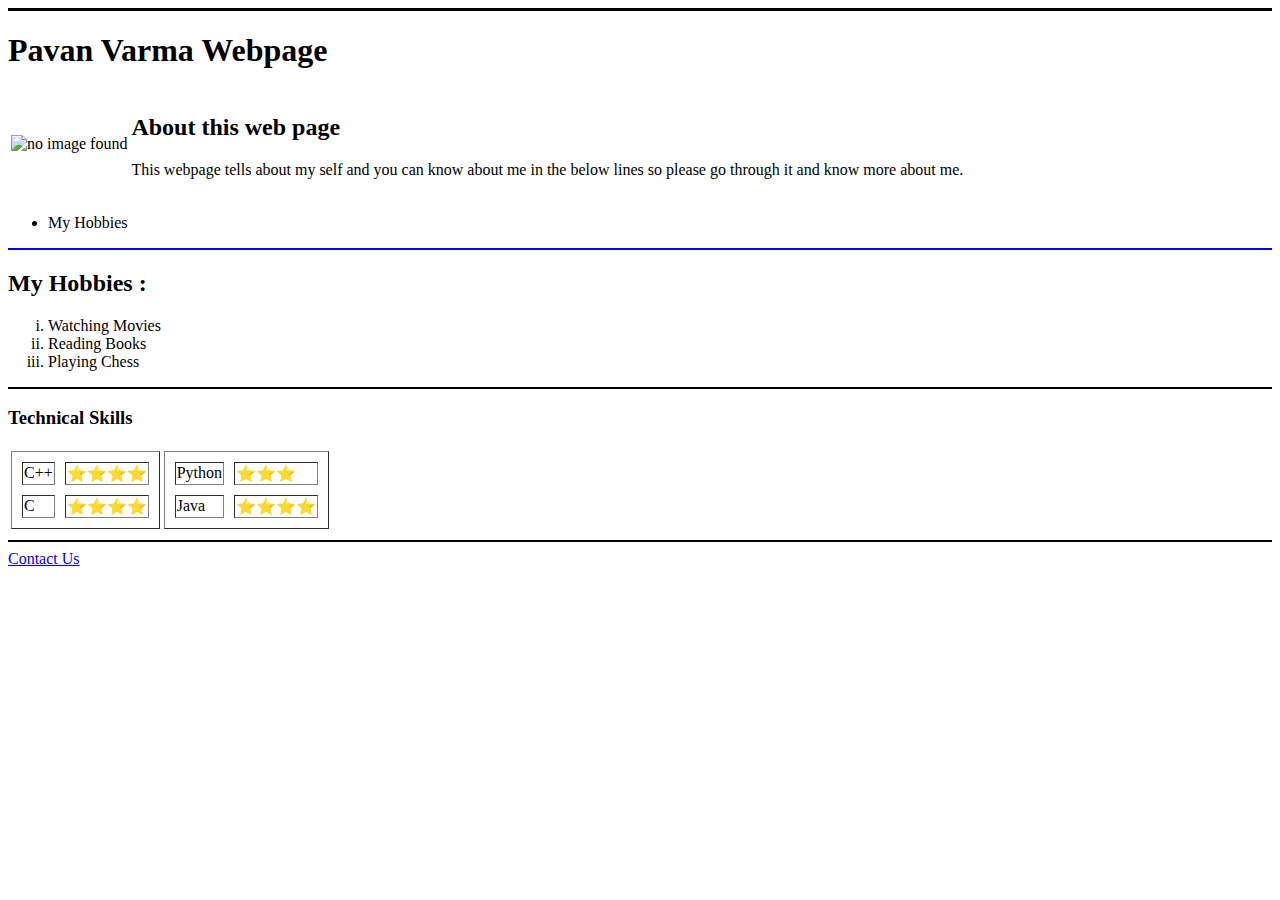
==== index.html @ 3bd9eb05 "Update index.html" ====
<!DOCTYPE html>
<html lang="en" dir="ltr">
  <head>
    <meta charset="utf-8">
    <title>My Webpage</title>
  </head>
  <body>
    <hr size="3" color="black">
    <h1>Pavan Varma Webpage</h1>
    <table>
      <tr>
        <td>
          <img src="/images/redcirclebackground.png" alt="no image found" height="100" width="100">
        </td>
        <td>
          <h2>About this web page</h2>
          <p>This webpage tells about my self and you can know about me in the below
          lines so please go through it and know more about me.</p>
        </td>
      </tr>
    </table>

    <ul>
      <li>My Hobbies</li>
    </ul>
    <hr color="blue">

    <h2>My Hobbies :</h2>
    <ol type="i">
      <li>Watching Movies</li>
      <li>Reading Books</li>
      <li>Playing Chess</li>
    </ol>

    <hr color="black">

    <h3>Technical Skills</h3>

    <table>
      <tr>
        <td>
          <table border="1" cellspacing ="10">
            <tr>
              <td>C++</td>
              <td>⭐⭐⭐⭐</td>
            </tr>
            <tr>
              <td>C</td>
              <td>⭐⭐⭐⭐</td>
            </tr>
          </table>
        </td>

        <td>
          <table border="1" cellspacing ="10">
            <tr>
              <td>Python</td>
              <td>⭐⭐⭐</td>
            </tr>
            <tr>
              <td>Java</td>
              <td>⭐⭐⭐⭐</td>
            </tr>
          </table>
        </td>
      </tr>
    </table>
    <hr height="1" color="black">
    <a href="contacts.html">Contact Us</a>

  </body>
</html>
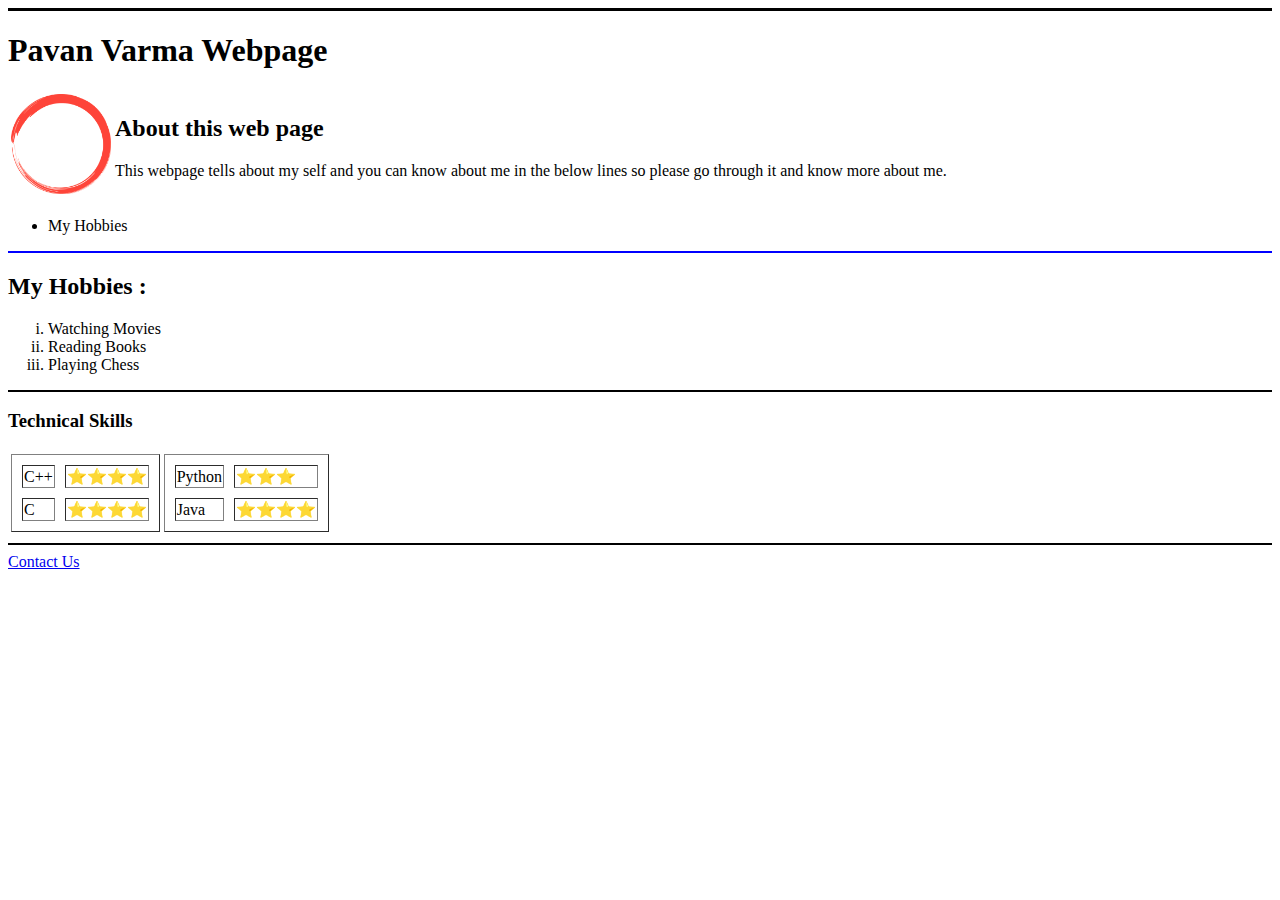
==== commit d4615141: "Update index.html" ====
--- a/index.html
+++ b/index.html
@@ -10,7 +10,7 @@
     <table>
       <tr>
         <td>
-          <img src="/images/redcirclebackground.png" alt="no image found" height="100" width="100">
+          <img src="images/redcirclebackground.png" alt="no image found" height="100" width="100">
         </td>
         <td>
           <h2>About this web page</h2>
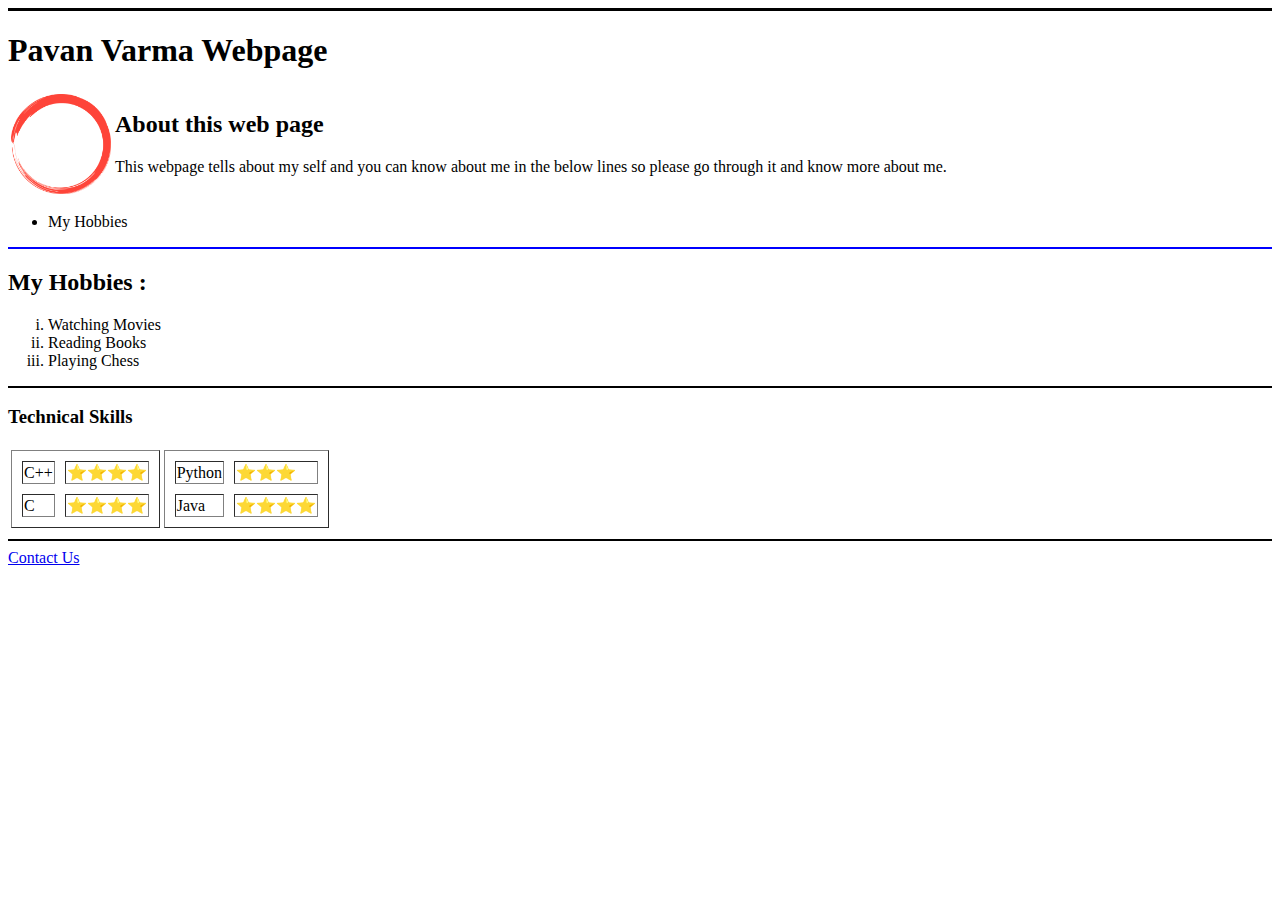
==== commit bac7208a: "Update index.html" ====
--- a/index.html
+++ b/index.html
@@ -1,4 +1,3 @@
-<!DOCTYPE html>
 <html lang="en" dir="ltr">
   <head>
     <meta charset="utf-8">
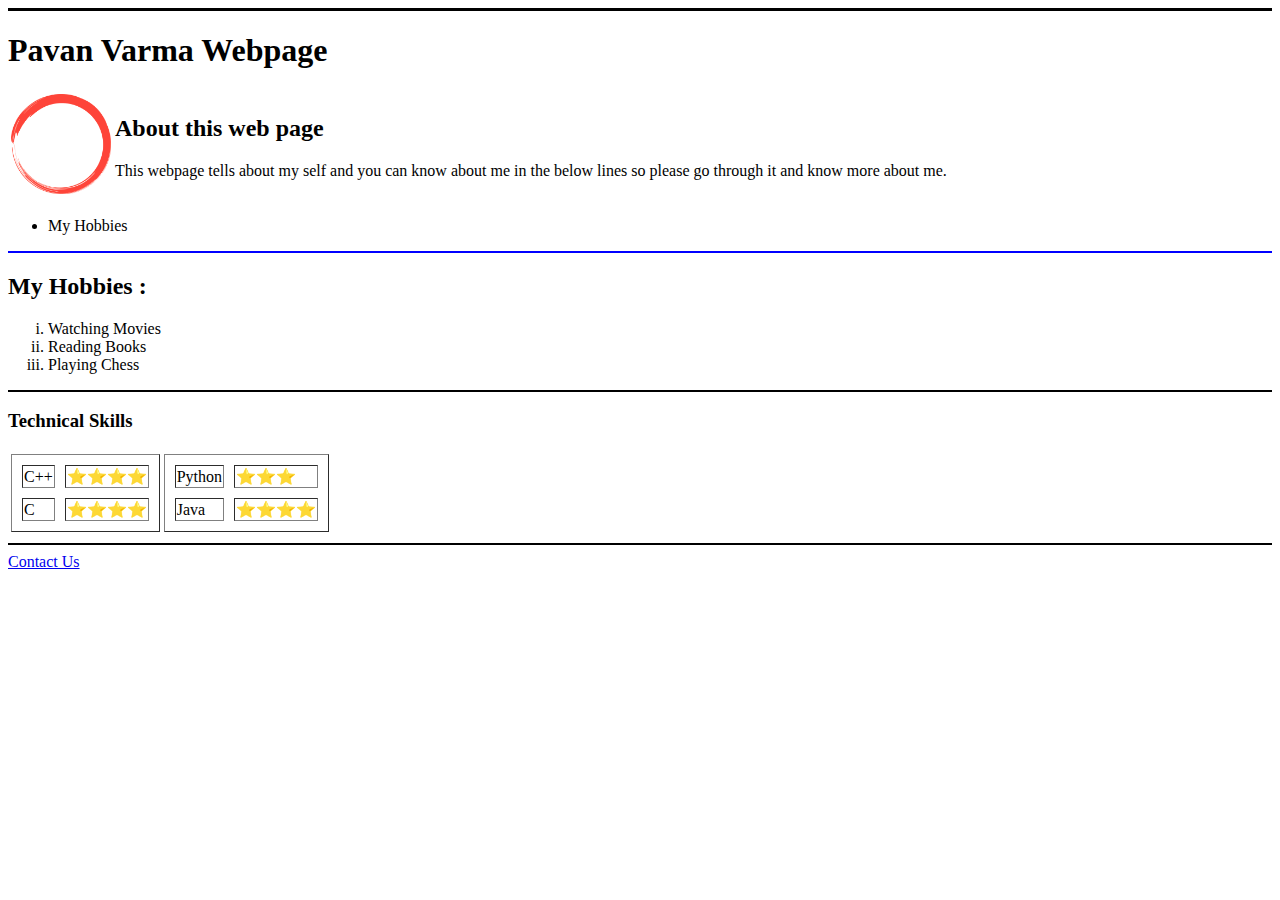
==== commit 07be7b65: "Update index.html" ====
--- a/index.html
+++ b/index.html
@@ -1,3 +1,4 @@
+<!DOCTYPE html>
 <html lang="en" dir="ltr">
   <head>
     <meta charset="utf-8">
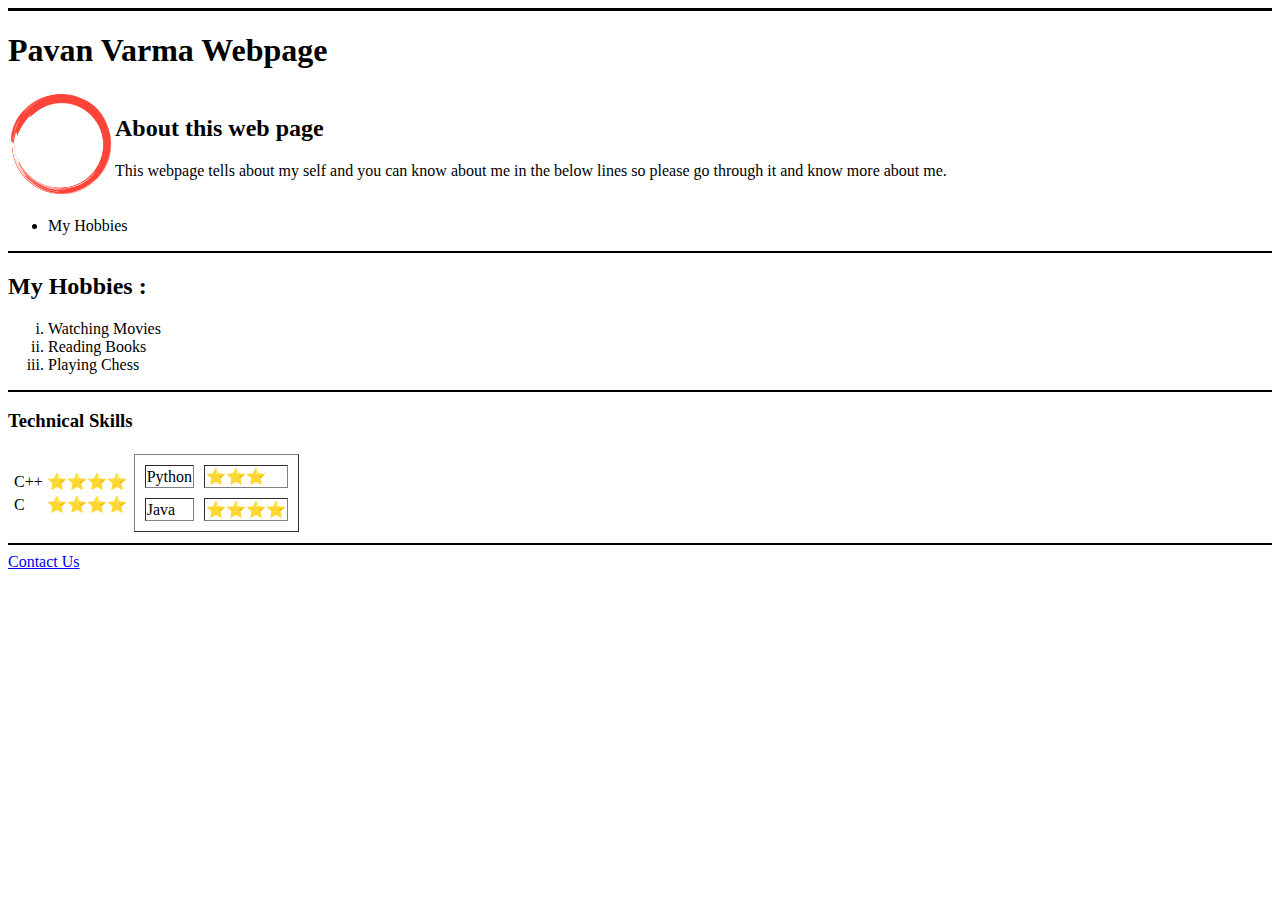
==== commit 9a133bc8: "Update index.html" ====
--- a/index.html
+++ b/index.html
@@ -23,7 +23,7 @@
     <ul>
       <li>My Hobbies</li>
     </ul>
-    <hr color="blue">
+    <hr color="black">
 
     <h2>My Hobbies :</h2>
     <ol type="i">
@@ -39,7 +39,7 @@
     <table>
       <tr>
         <td>
-          <table border="1" cellspacing ="10">
+          <table>
             <tr>
               <td>C++</td>
               <td>⭐⭐⭐⭐</td>
@@ -65,7 +65,7 @@
         </td>
       </tr>
     </table>
-    <hr height="1" color="black">
+    <hr color="black">
     <a href="contacts.html">Contact Us</a>
 
   </body>
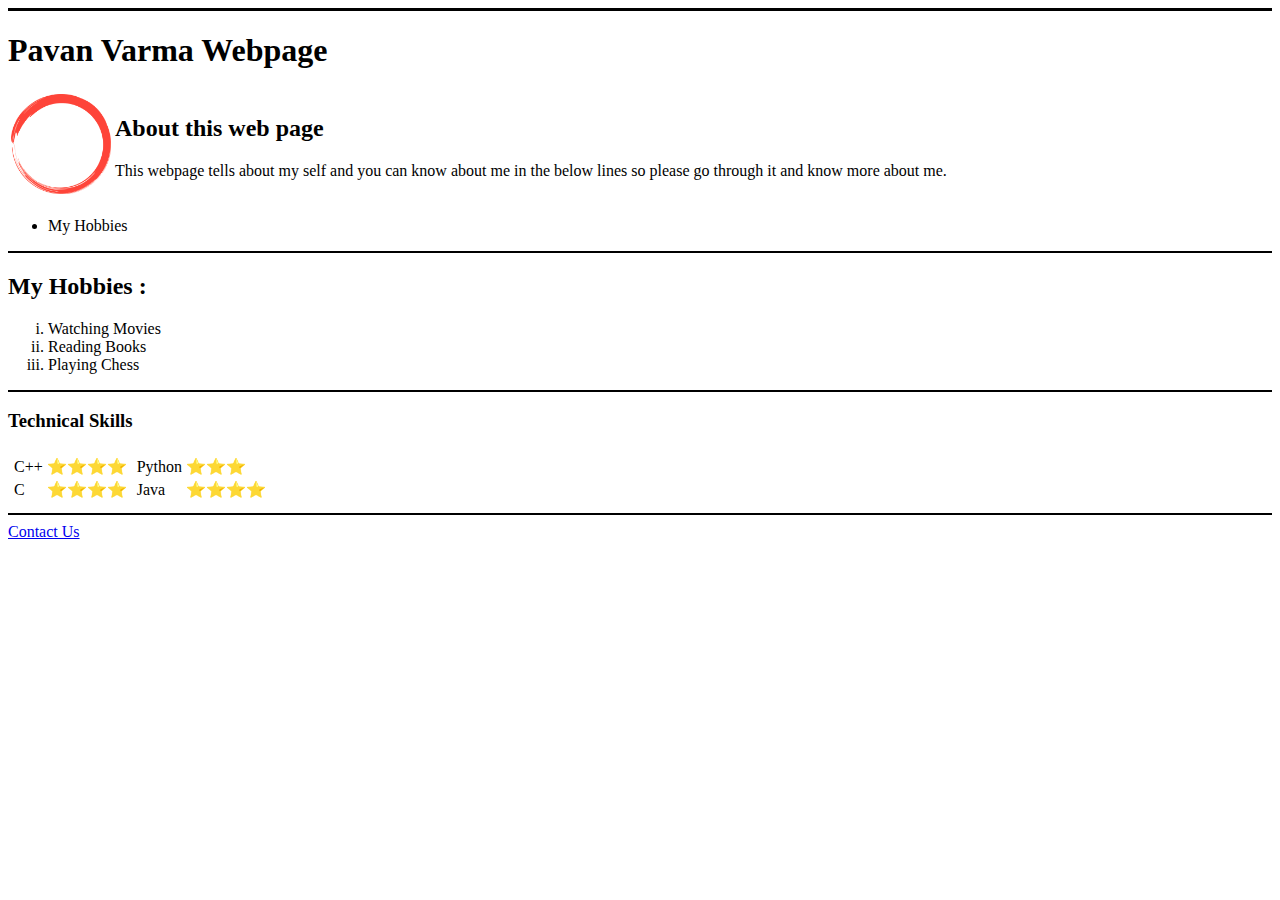
==== commit f1939465: "Update index.html" ====
--- a/index.html
+++ b/index.html
@@ -52,7 +52,7 @@
         </td>
 
         <td>
-          <table border="1" cellspacing ="10">
+          <table>
             <tr>
               <td>Python</td>
               <td>⭐⭐⭐</td>
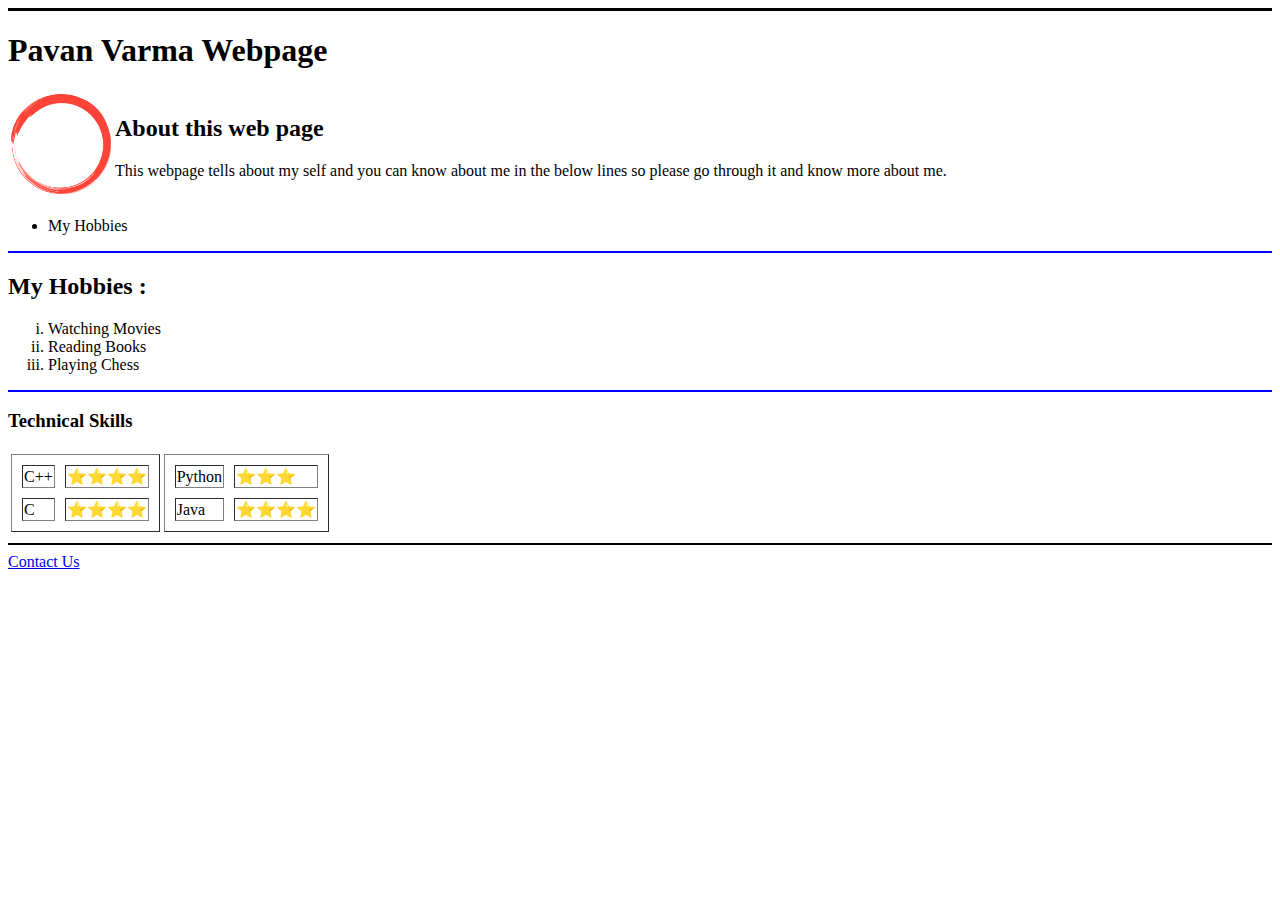
==== commit 57f0e5d8: "Add files via upload" ====
--- a/index.html
+++ b/index.html
@@ -23,7 +23,7 @@
     <ul>
       <li>My Hobbies</li>
     </ul>
-    <hr color="black">
+    <hr color="blue">
 
     <h2>My Hobbies :</h2>
     <ol type="i">
@@ -32,14 +32,14 @@
       <li>Playing Chess</li>
     </ol>
 
-    <hr color="black">
+    <hr color="blue">
 
     <h3>Technical Skills</h3>
 
     <table>
       <tr>
         <td>
-          <table>
+          <table border="1" cellspacing ="10">
             <tr>
               <td>C++</td>
               <td>⭐⭐⭐⭐</td>
@@ -52,7 +52,7 @@
         </td>
 
         <td>
-          <table>
+          <table border="1" cellspacing ="10">
             <tr>
               <td>Python</td>
               <td>⭐⭐⭐</td>
@@ -65,7 +65,7 @@
         </td>
       </tr>
     </table>
-    <hr color="black">
+    <hr height="1" color="black">
     <a href="contacts.html">Contact Us</a>
 
   </body>
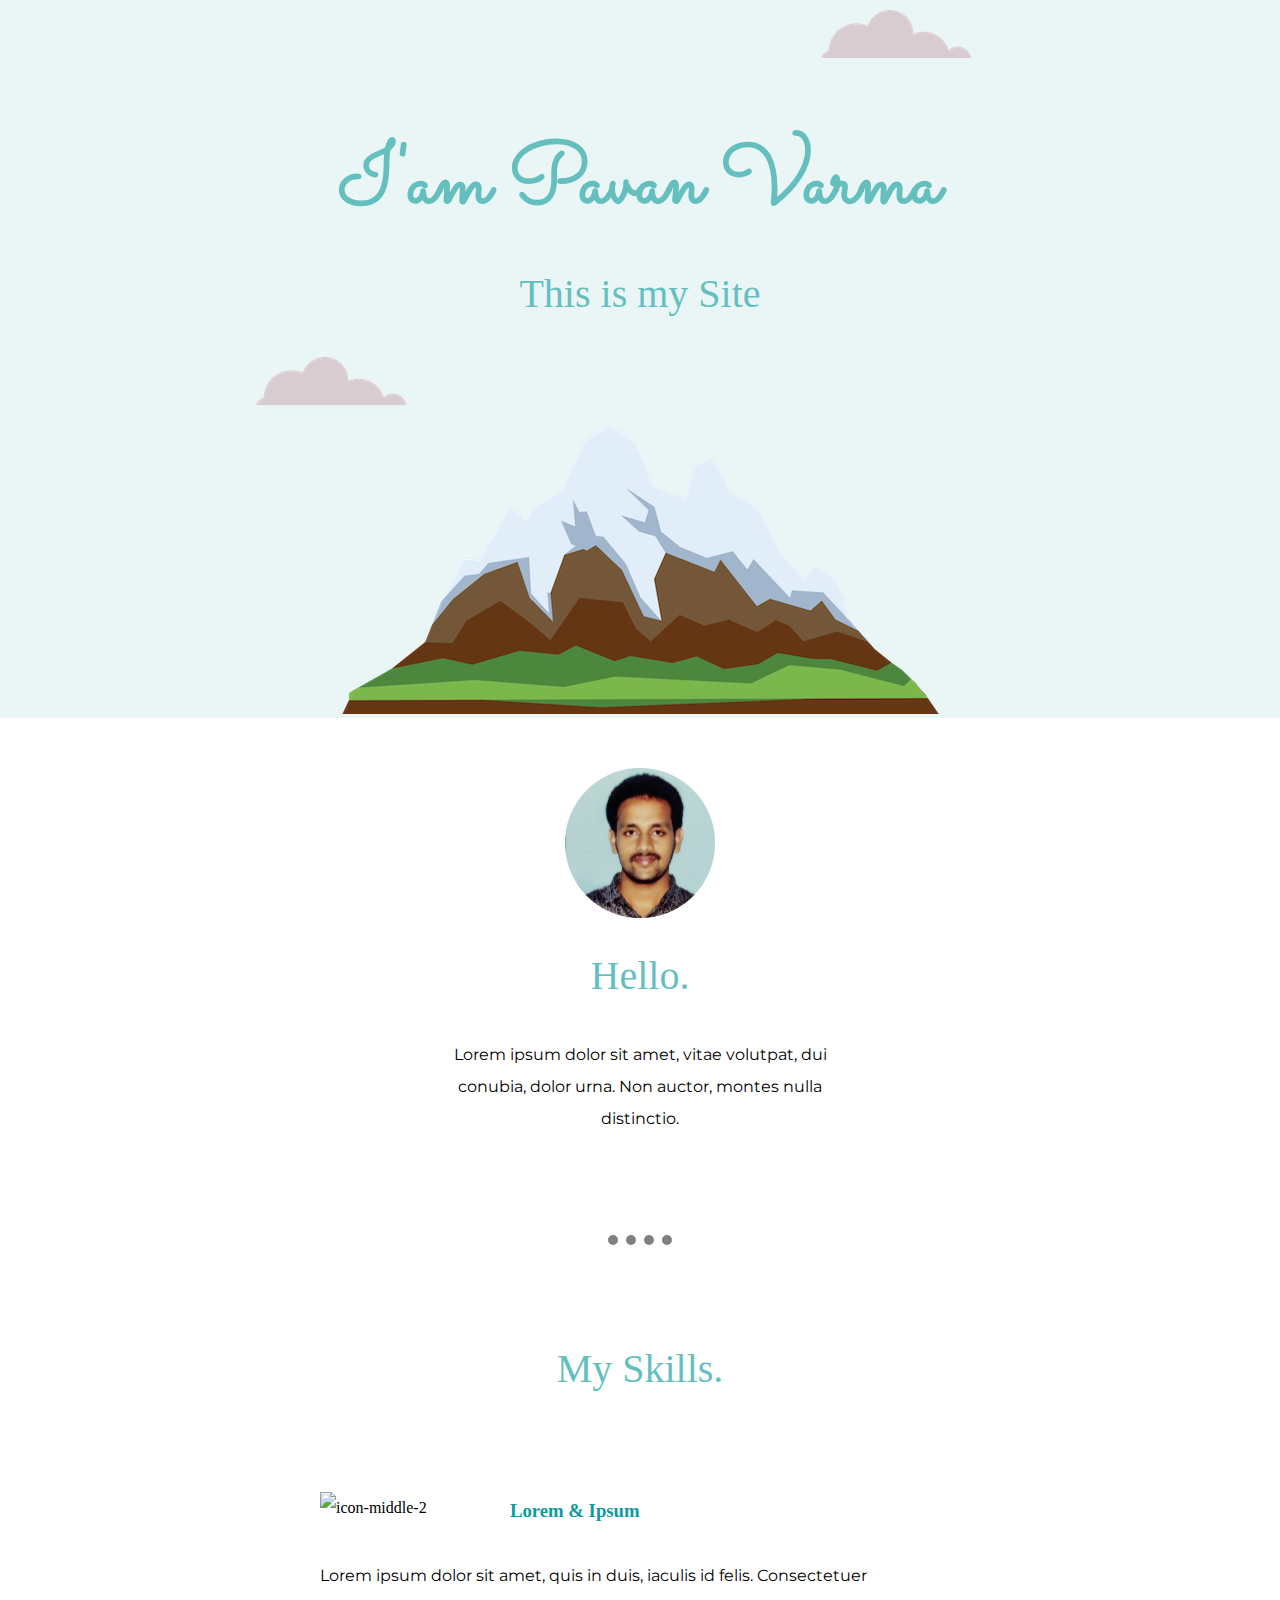
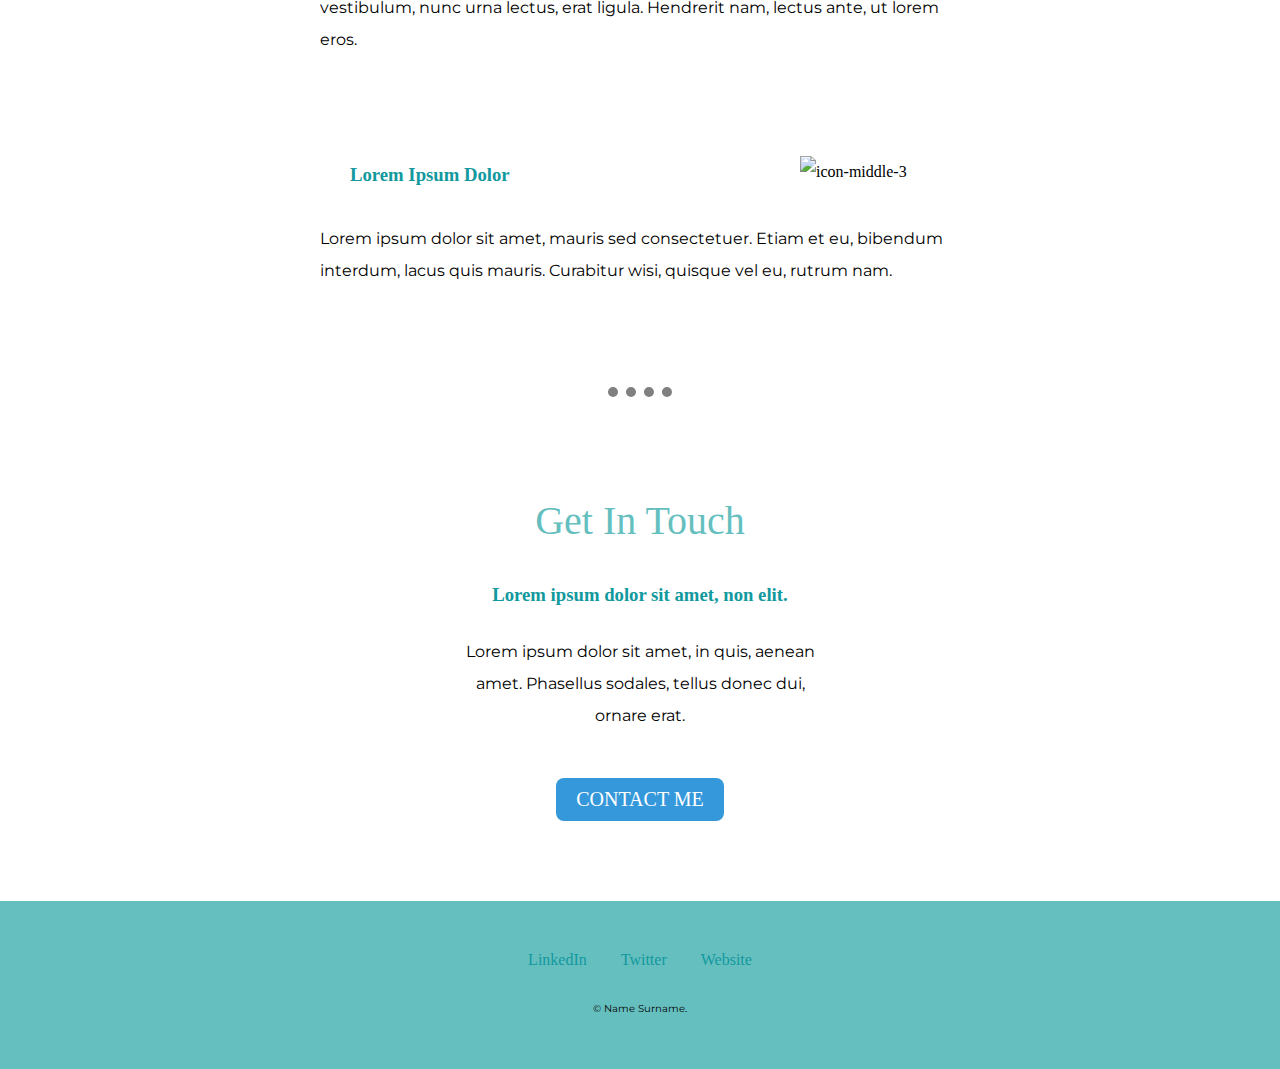
==== commit 7fffb9ba: "Add files via upload" ====
--- a/index.html
+++ b/index.html
@@ -2,71 +2,61 @@
 <html lang="en" dir="ltr">
   <head>
     <meta charset="utf-8">
-    <title>My Webpage</title>
+    <title>PavanVarma</title>
+    <link rel="stylesheet" href="css/styles.css">
+    <link rel="icon" href="favicon.ico">
+    <link rel="preconnect" href="https://fonts.googleapis.com">
+    <link rel="preconnect" href="https://fonts.gstatic.com" crossorigin>
+    <link href="https://fonts.googleapis.com/css2?family=Merriweather&family=Montserrat&family=Sacramento&display=swap" rel="stylesheet">
   </head>
   <body>
-    <hr size="3" color="black">
-    <h1>Pavan Varma Webpage</h1>
-    <table>
-      <tr>
-        <td>
-          <img src="images/redcirclebackground.png" alt="no image found" height="100" width="100">
-        </td>
-        <td>
-          <h2>About this web page</h2>
-          <p>This webpage tells about my self and you can know about me in the below
-          lines so please go through it and know more about me.</p>
-        </td>
-      </tr>
-    </table>
+    <div class="top-container">
+      <img class="top-img-cloud" src="images/cloud.png" alt="cloud_img_1">
+      <h1>I'am Pavan Varma</h1>
+      <h2>This is my Site</h2>
+      <img class="bottom-img-cloud" src="images/cloud.png" alt="cloud_img_2">
+      <img class="bottom-img-mountain" src="images/mountain.png" alt="mountain_img">
+    </div>
 
-    <ul>
-      <li>My Hobbies</li>
-    </ul>
-    <hr color="blue">
 
-    <h2>My Hobbies :</h2>
-    <ol type="i">
-      <li>Watching Movies</li>
-      <li>Reading Books</li>
-      <li>Playing Chess</li>
-    </ol>
 
-    <hr color="blue">
+    <div class="middle-container">
+      <div class="profile">
+        <img class="icon-me" src="images/pavan.png" alt="Pavan IMG">
+        <h2>Hello.</h2>
+        <p>Lorem ipsum dolor sit amet, vitae volutpat, dui conubia, dolor urna. Non auctor, montes nulla distinctio.</p>
+      </div>
+      <hr>
+      <div class="skills">
+        <h2>My Skills.</h2>
+        <div class="skill-row">
+          <img class="animal-icon-1" src="https://cdn-icons-png.flaticon.com/512/8317/8317171.png" alt="icon-middle-2">
+          <h3>Lorem & Ipsum</h3>
+          <p>Lorem ipsum dolor sit amet, quis in duis, iaculis id felis. Consectetuer vestibulum, nunc urna lectus, erat ligula. Hendrerit nam, lectus ante, ut lorem eros.</p>
+        </div>
+        <div class="skill-row">
+          <img class="animal-icon-2" src="https://cdn-icons-png.flaticon.com/512/9480/9480682.png" alt="icon-middle-3">
+          <h3>Lorem Ipsum Dolor</h3>
+          <p>Lorem ipsum dolor sit amet, mauris sed consectetuer. Etiam et eu, bibendum interdum, lacus quis mauris. Curabitur wisi, quisque vel eu, rutrum nam.</p>
+        </div>
+      </div>
+      <hr>
+      <div class="contact-me">
+        <h2>Get In Touch</h2>
+        <h3>Lorem ipsum dolor sit amet, non elit.</h3>
+        <p>Lorem ipsum dolor sit amet, in quis, aenean amet. Phasellus sodales, tellus donec dui, ornare erat.</p>
+        <a class="btn" href="mailto:name@email.com">CONTACT ME</a>
+      </div>
+    </div>
 
-    <h3>Technical Skills</h3>
 
-    <table>
-      <tr>
-        <td>
-          <table border="1" cellspacing ="10">
-            <tr>
-              <td>C++</td>
-              <td>⭐⭐⭐⭐</td>
-            </tr>
-            <tr>
-              <td>C</td>
-              <td>⭐⭐⭐⭐</td>
-            </tr>
-          </table>
-        </td>
 
-        <td>
-          <table border="1" cellspacing ="10">
-            <tr>
-              <td>Python</td>
-              <td>⭐⭐⭐</td>
-            </tr>
-            <tr>
-              <td>Java</td>
-              <td>⭐⭐⭐⭐</td>
-            </tr>
-          </table>
-        </td>
-      </tr>
-    </table>
-    <hr height="1" color="black">
-    <a href="contacts.html">Contact Us</a>
+    <div class="bottom-container">
+      <a class="footer-link" href="https://www.linkedin.com/">LinkedIn</a>
+      <a class="footer-link" href="https://twitter.com/">Twitter</a>
+      <a class="footer-link" href="https://www.appbrewery.co/">Website</a>
+      <p class="signature">© Name Surname.</p>
+    </div>
 
   </body>
 </html>
--- a/css/styles.css
+++ b/css/styles.css
@@ -0,0 +1,117 @@
+a{
+  color: #11999E;
+}
+
+body{
+  text-align: center;
+  margin: 0px;
+}
+h1{
+  color : #66BFBF;
+  font-family: 'Sacramento', cursive;
+  font-size: 5.256rem;
+  margin : 40px auto 0px auto;
+  line-height: 2;
+}
+h2{
+  color:  #66BFBF;
+  font-size: 2.5rem;
+  font-weight: normal;
+  margin : 0px auto 40px auto;
+}
+
+h3{
+  color: #11999E;
+  margin: 30px;
+}
+
+hr{
+  width: 5%;
+  border-style: dotted;
+  border-width: 0px 0px 10px 0px;
+  margin: 100px auto 100px auto;
+  border-bottom-color: grey;
+}
+
+.skill-row{
+  margin: 100px auto 100px auto;
+  width: 50%;
+  text-align: left;
+  line-height: 2;
+}
+
+p{
+  font-family: 'Montserrat', sans-serif;
+  line-height: 2;
+}
+
+.icon-me{
+  margin : 50px auto 30px auto;
+  width: 150px;
+  height: 150px;
+}
+
+.animal-icon-1{
+  float: left;
+  width: 25%;
+  height: 25%;
+  margin-right: 30px;
+}
+
+.animal-icon-2{
+  float: right;
+  width: 25%;
+  height: 25%;
+  margin-left: 30px;
+}
+
+.top-container{
+  background-color: #eaf6f6;
+  margin : 0px;
+}
+.bottom-container{
+  background-color: #66bfbf;
+  margin: 50px 0px 0px 0px;
+  padding: 50px 0px 50px 0px;
+}
+.top-img-cloud{
+  display: inline-block;
+  position: relative;
+  left: 20%;
+  margin-top: 10px;
+}
+.bottom-img-cloud{
+  display: inline-block;
+  position: absolute;
+  left: 20%;
+}
+.profile{
+  width: 30%;
+  margin: auto;
+}
+.signature{
+  font-size: 10px;
+  margin: 30px auto auto auto;
+}
+.footer-link{
+  padding: 0px 15px 0px 15px;
+  text-decoration: none;
+}
+.contact-me{
+  width: 30%;
+  margin: auto;
+}
+.btn{
+  display: inline-block;
+  margin: 30px auto 30px auto;
+  border-radius: 8px;
+  padding: 10px 20px 10px 20px;
+  text-decoration: none;
+  color: #ffffff;
+  background: #3498db;
+  font-size: 20px;
+}
+.btn:hover{
+  background: #3cb0fd;
+  text-decoration: none;
+}
